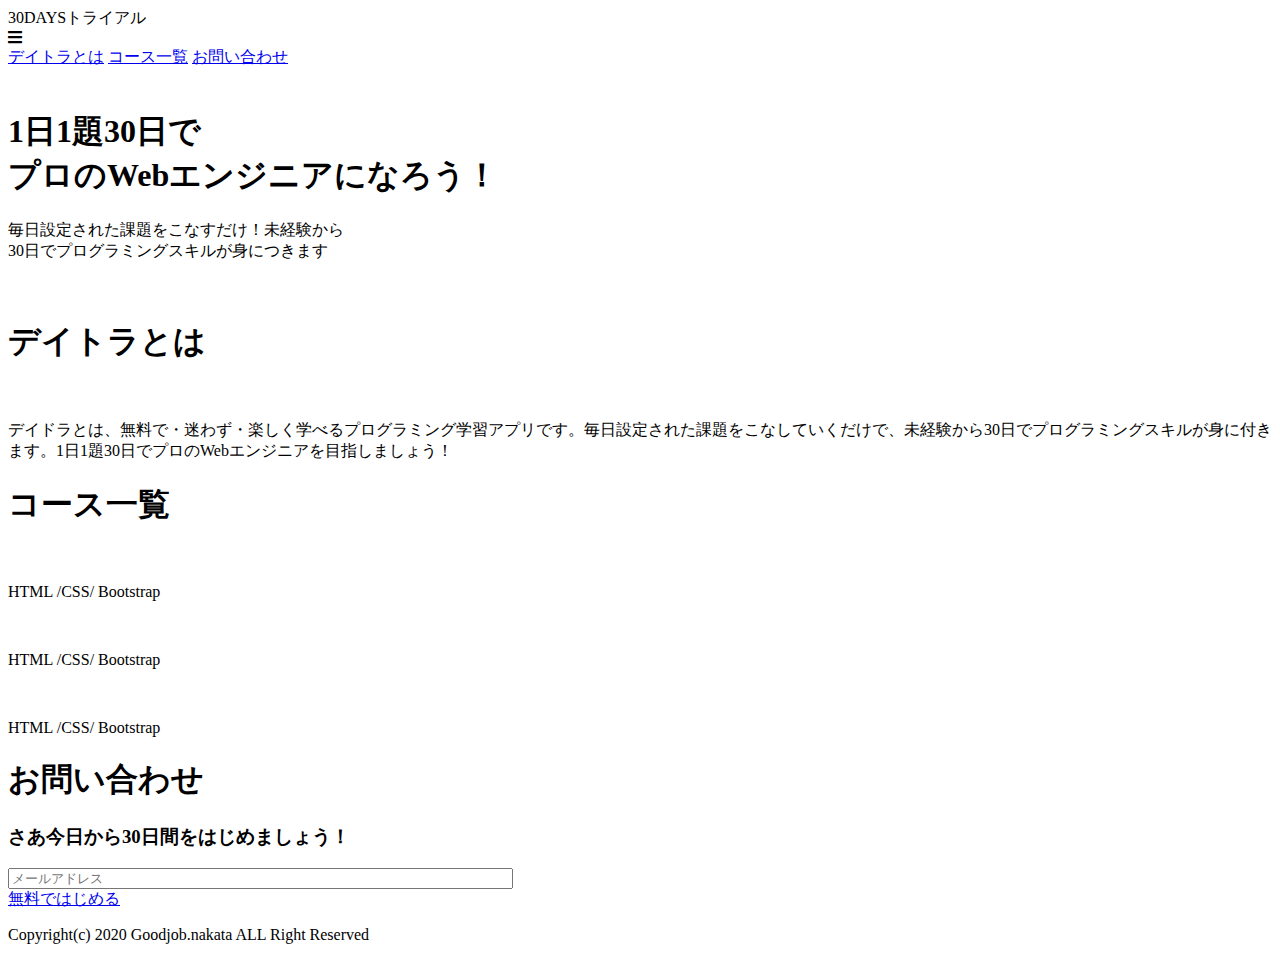
==== index.html @ cb40dfe1 "Create index.html" ====
<!doctype html>
<html>
<head>
<meta charset="utf-8">
<title>210120_Coding_Training</title>
<link href="css/style.css" rel="stylesheet" type="text/css">
<link href="css/reset.css" rel="stylesheet" type="text/css">
<link href="css/Responsive.css" rel="stylesheet" type="text/css">
<link href="https://use.fontawesome.com/releases/v5.6.1/css/all.css" rel="stylesheet">
</head>
	<header>
      <div class="container">
		<div class="header-left">
			<div class="logo">30DAYSトライアル</div>
		</div>
		<span class="i-bar"><i class="fas fa-bars"></i></span>
		<div class="header-right">
			<a href="#">デイトラとは</a>
			<a href="#">コース一覧</a>
			<a href="#">お問い合わせ</a>
		  
	  </div>
	  </div>
	</header>
	
	
	<div class="top-wrapper">
　　　　　<div class="container">
		  <h1>1日1題30日で<br>プロのWebエンジニアになろう！</h1>
		 <p>毎日設定された課題をこなすだけ！未経験から<br>30日でプログラミングスキルが身につきます</p>
　　　　　</div>	  
	</div>
	
	
	<div class="about-wrapper">
		<div class="container">
			<div class="heading">
			   <h1>デイトラとは</h1>
			</div>
             <div class="flex-container">
				 <div class="flex-item1">
					 <img src="img/about.png" alt="">
				 </div>
				 <div class="flex-item1">
					 <p>デイドラとは、無料で・迷わず・楽しく学べるプログラミング学習アプリです。毎日設定された課題をこなしていくだけで、未経験から30日でプログラミングスキルが身に付きます。1日1題30日でプロのWebエンジニアを目指しましょう！</p>
				 </div>
				 
			 </div>
	    </div>
	</div>
	
	
	<div class="course-wrapper">
	 <div class="container">
	   <div class="heading"><h1>コース一覧</h1></div>
	   <div class="flex-container2">
		
		<div class="flex-item2">
			<img src="img/web_first.png" alt="">
			<p>HTML /CSS/ Bootstrap</p>
		</div>
		 
		 <div class="flex-item2">
			<img src="img/web_second.png" alt="">
			<p>HTML /CSS/ Bootstrap</p>
		</div>
		 
		 <div class="flex-item2">
			<img src="img/web_third.png" alt="">
			<p>HTML /CSS/ Bootstrap</p>
		</div>
	  </div>
	 </div>
	</div>
	
	
	<div class="message-wrapper">
	  <div class="container">
		<div class="heading"><h1>お問い合わせ</h1></div>
		<div class="message-contents">
			<h3>さあ今日から30日間をはじめましょう！</h3>
			<div class="male-box">
				<input type="text" size="60" placeholder="メールアドレス">
			</div>
			<div class="message-btn">
				<a href="#">無料ではじめる</a>
			</div>
		</div>
		
	  </div>
	</div>
	
	<footer><p>Copyright(c) 2020 Goodjob.nakata ALL Right Reserved</p></footer>

<body>
</body>
</html>
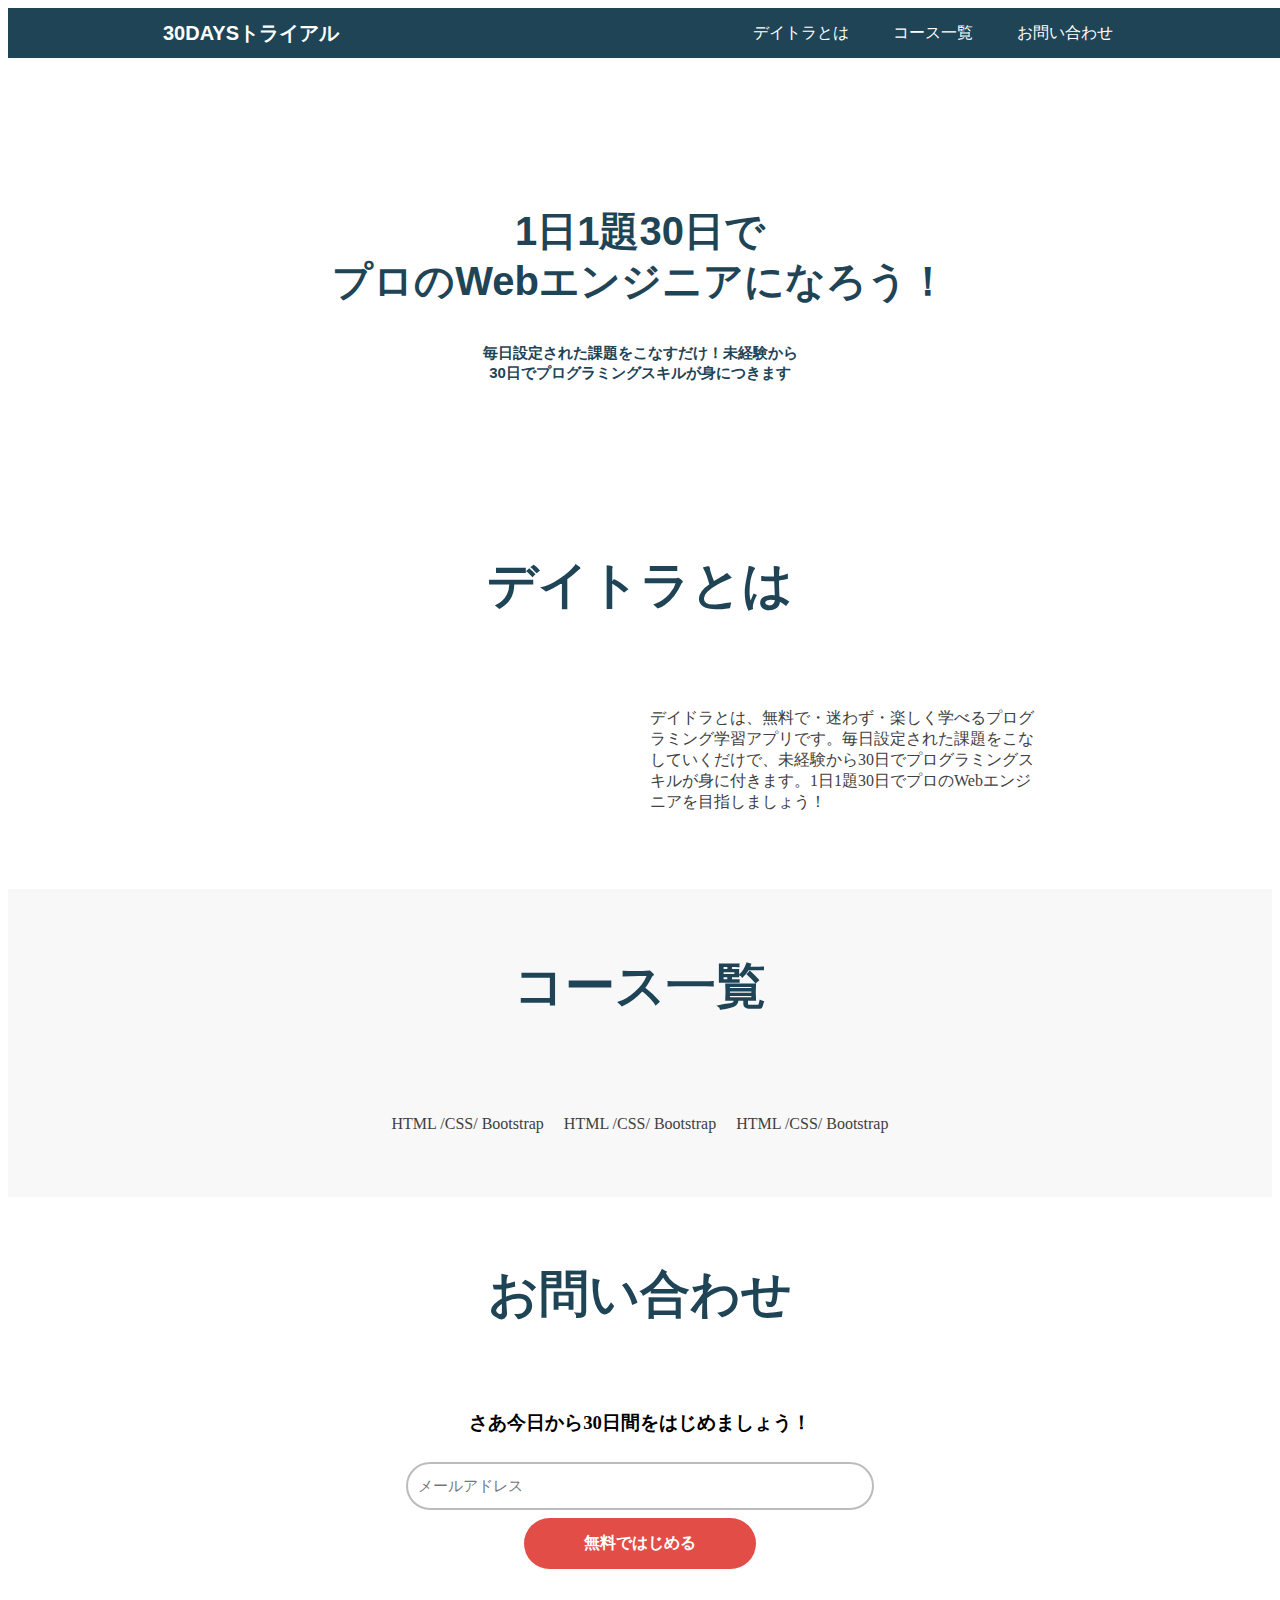
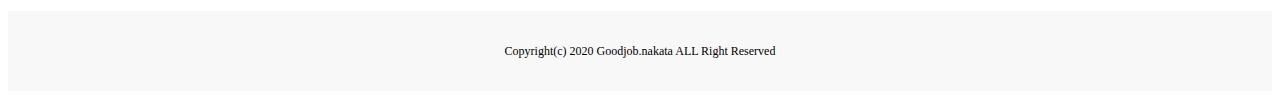
==== commit 1c8b2b04: "Update index.html" ====
--- a/index.html
+++ b/index.html
@@ -3,9 +3,9 @@
 <head>
 <meta charset="utf-8">
 <title>210120_Coding_Training</title>
-<link href="css/style.css" rel="stylesheet" type="text/css">
-<link href="css/reset.css" rel="stylesheet" type="text/css">
-<link href="css/Responsive.css" rel="stylesheet" type="text/css">
+<link href="style.css" rel="stylesheet" type="text/css">
+<link href="reset.css" rel="stylesheet" type="text/css">
+<link href="Responsive.css" rel="stylesheet" type="text/css">
 <link href="https://use.fontawesome.com/releases/v5.6.1/css/all.css" rel="stylesheet">
 </head>
 	<header>
--- a/style.css
+++ b/style.css
@@ -0,0 +1,199 @@
+@charset "utf-8";
+/* CSS Document */
+
+
+header {
+	background-color: #1F4456;
+	width: 100%;
+	height: 50px;
+	position: fixed;
+}
+
+.header-left {
+	padding-left: 100px;
+	line-height: 50px;
+}
+
+.i-bar {
+	float: right;
+	display: none;
+	font-size: 30px;
+	line-height: 50px;
+	padding:0px 20px;
+	color: white;
+}
+
+.logo {
+	font-family: sans-serif;
+	font-weight: bold;
+	font-size: 20px;
+	color: white;
+	float: left;
+	}
+
+.header-right {
+	float: right;
+	padding-right: 100px;
+	line-height: 50px;
+}
+
+.header-right a {
+	display: inline-block;
+	padding: 0px 20px;
+	text-decoration: none;
+	color: #fff;
+	font-weight: normal;
+}
+
+.header-right a:hover {
+	color: #B4D4E3;
+	background-color: #275267;
+}
+
+
+
+.top-wrapper{
+	height: 450px;
+	background-image: url("../img/main-vsual-nontitle.png");
+	background-size: cover;
+	text-align: center;
+}
+
+.container {
+  max-width: 1170px;
+  width: 100%;
+  margin: 0px auto;
+}
+
+
+.top-wrapper h1 {
+	font-family: sans-serif;
+	font-size: 40px;
+	font-weight: bold;
+	line-height: 50px;
+	color: #1F4456;
+	padding: 150px 0px 10px 0px;
+}
+
+.top-wrapper p {
+	font-family: sans-serif;
+	font-size: 15px;
+	font-weight: bold;
+	color: #1F4456;
+    line-height: 20px;	
+}
+
+.heading {
+	padding-bottom: 30px;
+	font-size: 25px;
+	font-weight: bold;
+	text-align: center;
+	color:#1F4456;
+}
+
+.about-wrapper {
+	background-color: white;
+	margin-top: 30px;
+	padding: 30px 0px 50px 0px;
+}
+
+.flex-container {
+	display: flex;
+	justify-content: center;
+	padding:0px 180px;
+}
+
+.flex-item1 {
+	margin: 10px;
+	width: 100%;
+	color: #404040;
+}
+
+.flex-item1 img {
+	width: 100%;
+}
+
+.flex-item1 p {
+	
+}
+
+.course-wrapper {
+	background-color: #F8F8F8;
+	padding: 30px 0px 50px 0px;
+}
+
+.flex-container2 {
+	display: flex;
+	justify-content: center;
+	padding:0px 50px;
+}
+
+.flex-item2 {
+	margin: 10px;
+	box-sizing: border-box;
+	color: #404040;
+}
+
+.flex-item2 img {
+	width: 100%;
+}
+
+.flex-item2 p {
+	margin: 4px 0px;
+}
+
+.message-wrapper {
+	background-color: white;
+	width: 100%;
+	padding:30px 0px;
+}
+
+.message-contents {
+	width: 40%;
+	margin: 0 auto;
+	text-align: center;
+}
+
+.male-box input {
+	font: 15px/24px sans-serif;
+	box-sizing: border-box;
+	width: 100%;
+	margin: 8px 0;
+	padding: 10px;
+	transition: 0.3s;
+	border: 2px solid #BCBCBC;
+	border-radius: 30px;
+}
+
+.male-box input:focus {
+    border: 2px solid #ff9900; 
+    z-index: 10;
+    outline: 0;
+}
+
+.message-btn a {
+	display: inline-block;
+	background-color: #E24D47;
+	padding: 15px 60px;
+	border-radius: 30px;
+	text-decoration: none;
+	color: white;
+	font-weight: bold;
+	border: none;
+}
+
+.message-btn a:hover {
+	background-color: #F07A75;
+}
+
+
+footer{
+	height: 80px;
+	background-color: #F8F8F8;
+}
+
+footer p {
+	font-size: 12px;
+	text-align: center;
+	line-height: 80px;
+}
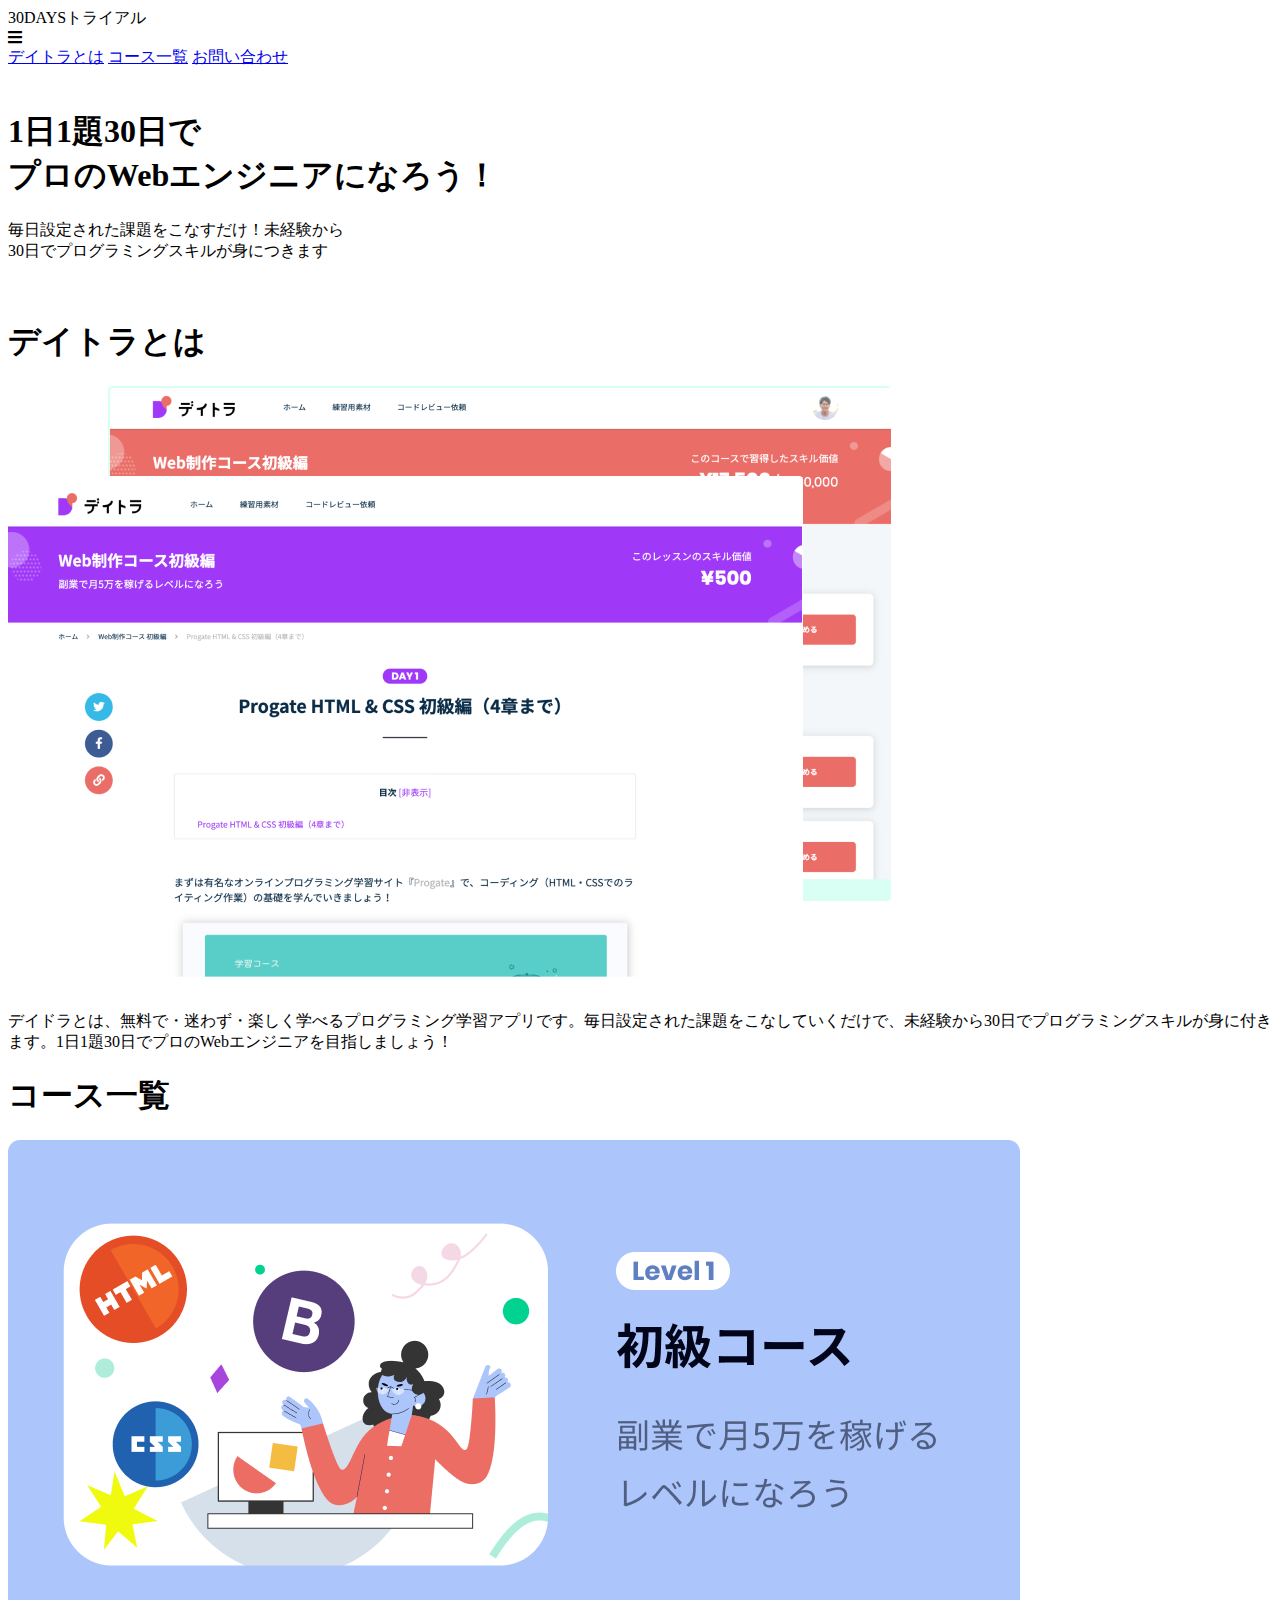
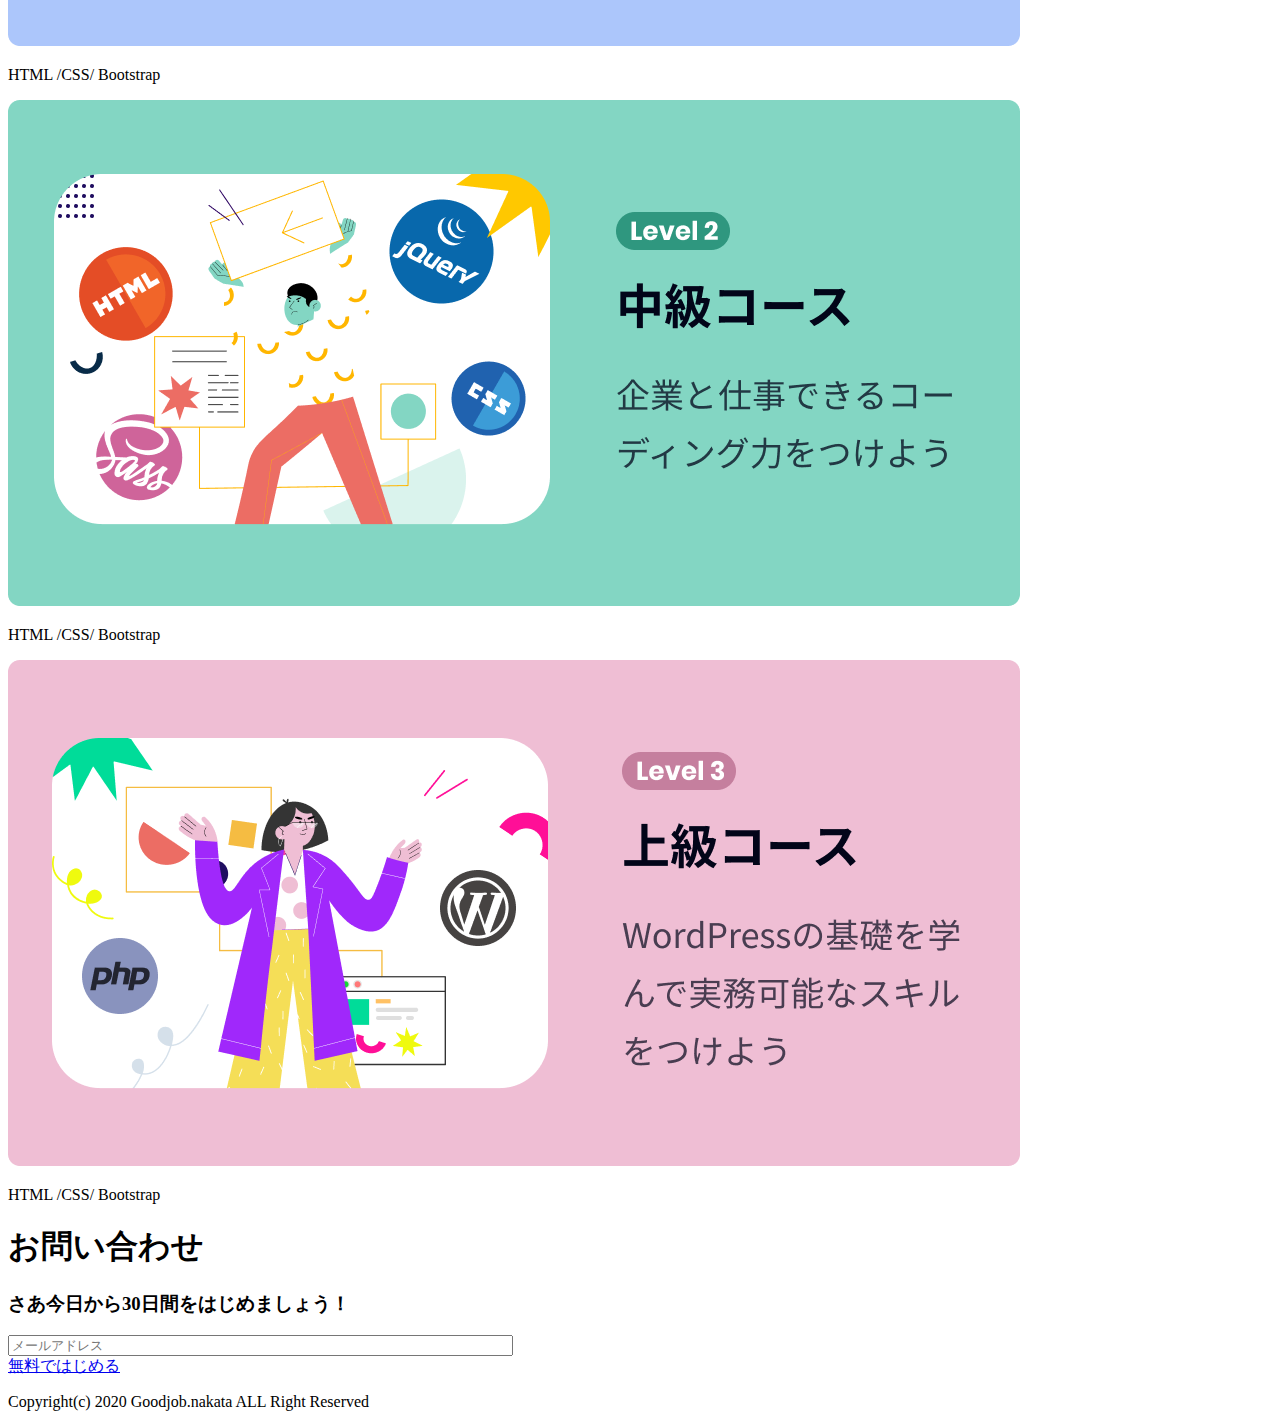
==== commit 31d1cc5d: "Rename 210120_coading_traning.html to index.html" ====
--- a/index.html
+++ b/index.html
@@ -1,97 +1,97 @@
-<!doctype html>
-<html>
-<head>
-<meta charset="utf-8">
-<title>210120_Coding_Training</title>
-<link href="style.css" rel="stylesheet" type="text/css">
-<link href="reset.css" rel="stylesheet" type="text/css">
-<link href="Responsive.css" rel="stylesheet" type="text/css">
-<link href="https://use.fontawesome.com/releases/v5.6.1/css/all.css" rel="stylesheet">
-</head>
-	<header>
-      <div class="container">
-		<div class="header-left">
-			<div class="logo">30DAYSトライアル</div>
-		</div>
-		<span class="i-bar"><i class="fas fa-bars"></i></span>
-		<div class="header-right">
-			<a href="#">デイトラとは</a>
-			<a href="#">コース一覧</a>
-			<a href="#">お問い合わせ</a>
-		  
-	  </div>
-	  </div>
-	</header>
-	
-	
-	<div class="top-wrapper">
-　　　　　<div class="container">
-		  <h1>1日1題30日で<br>プロのWebエンジニアになろう！</h1>
-		 <p>毎日設定された課題をこなすだけ！未経験から<br>30日でプログラミングスキルが身につきます</p>
-　　　　　</div>	  
-	</div>
-	
-	
-	<div class="about-wrapper">
-		<div class="container">
-			<div class="heading">
-			   <h1>デイトラとは</h1>
-			</div>
-             <div class="flex-container">
-				 <div class="flex-item1">
-					 <img src="img/about.png" alt="">
-				 </div>
-				 <div class="flex-item1">
-					 <p>デイドラとは、無料で・迷わず・楽しく学べるプログラミング学習アプリです。毎日設定された課題をこなしていくだけで、未経験から30日でプログラミングスキルが身に付きます。1日1題30日でプロのWebエンジニアを目指しましょう！</p>
-				 </div>
-				 
-			 </div>
-	    </div>
-	</div>
-	
-	
-	<div class="course-wrapper">
-	 <div class="container">
-	   <div class="heading"><h1>コース一覧</h1></div>
-	   <div class="flex-container2">
-		
-		<div class="flex-item2">
-			<img src="img/web_first.png" alt="">
-			<p>HTML /CSS/ Bootstrap</p>
-		</div>
-		 
-		 <div class="flex-item2">
-			<img src="img/web_second.png" alt="">
-			<p>HTML /CSS/ Bootstrap</p>
-		</div>
-		 
-		 <div class="flex-item2">
-			<img src="img/web_third.png" alt="">
-			<p>HTML /CSS/ Bootstrap</p>
-		</div>
-	  </div>
-	 </div>
-	</div>
-	
-	
-	<div class="message-wrapper">
-	  <div class="container">
-		<div class="heading"><h1>お問い合わせ</h1></div>
-		<div class="message-contents">
-			<h3>さあ今日から30日間をはじめましょう！</h3>
-			<div class="male-box">
-				<input type="text" size="60" placeholder="メールアドレス">
-			</div>
-			<div class="message-btn">
-				<a href="#">無料ではじめる</a>
-			</div>
-		</div>
-		
-	  </div>
-	</div>
-	
-	<footer><p>Copyright(c) 2020 Goodjob.nakata ALL Right Reserved</p></footer>
-
-<body>
-</body>
-</html>
+<!doctype html>
+<html>
+<head>
+<meta charset="utf-8">
+<title>210120_Coding_Training</title>
+<link href="https://satori8901.github.io/satori8901.github.io/css/style.css" rel="stylesheet" type="text/css">
+<link href="https://satori8901.github.io/satori8901.github.io/css/reset.css" rel="stylesheet" type="text/css">
+<link href="https://satori8901.github.io/satori8901.github.io/css/Responsive.css" rel="stylesheet" type="text/css">
+<link href="https://use.fontawesome.com/releases/v5.6.1/css/all.css" rel="stylesheet">
+</head>
+	<header>
+      <div class="container">
+		<div class="header-left">
+			<div class="logo">30DAYSトライアル</div>
+		</div>
+		<span class="i-bar"><i class="fas fa-bars"></i></span>
+		<div class="header-right">
+			<a href="#">デイトラとは</a>
+			<a href="#">コース一覧</a>
+			<a href="#">お問い合わせ</a>
+		  
+	  </div>
+	  </div>
+	</header>
+	
+	
+	<div class="top-wrapper">
+　　　　　<div class="container">
+		  <h1>1日1題30日で<br>プロのWebエンジニアになろう！</h1>
+		 <p>毎日設定された課題をこなすだけ！未経験から<br>30日でプログラミングスキルが身につきます</p>
+　　　　　</div>	  
+	</div>
+	
+	
+	<div class="about-wrapper">
+		<div class="container">
+			<div class="heading">
+			   <h1>デイトラとは</h1>
+			</div>
+             <div class="flex-container">
+				 <div class="flex-item1">
+					 <img src="img/about.png" alt="">
+				 </div>
+				 <div class="flex-item1">
+					 <p>デイドラとは、無料で・迷わず・楽しく学べるプログラミング学習アプリです。毎日設定された課題をこなしていくだけで、未経験から30日でプログラミングスキルが身に付きます。1日1題30日でプロのWebエンジニアを目指しましょう！</p>
+				 </div>
+				 
+			 </div>
+	    </div>
+	</div>
+	
+	
+	<div class="course-wrapper">
+	 <div class="container">
+	   <div class="heading"><h1>コース一覧</h1></div>
+	   <div class="flex-container2">
+		
+		<div class="flex-item2">
+			<img src="img/web_first.png" alt="">
+			<p>HTML /CSS/ Bootstrap</p>
+		</div>
+		 
+		 <div class="flex-item2">
+			<img src="img/web_second.png" alt="">
+			<p>HTML /CSS/ Bootstrap</p>
+		</div>
+		 
+		 <div class="flex-item2">
+			<img src="img/web_third.png" alt="">
+			<p>HTML /CSS/ Bootstrap</p>
+		</div>
+	  </div>
+	 </div>
+	</div>
+	
+	
+	<div class="message-wrapper">
+	  <div class="container">
+		<div class="heading"><h1>お問い合わせ</h1></div>
+		<div class="message-contents">
+			<h3>さあ今日から30日間をはじめましょう！</h3>
+			<div class="male-box">
+				<input type="text" size="60" placeholder="メールアドレス">
+			</div>
+			<div class="message-btn">
+				<a href="#">無料ではじめる</a>
+			</div>
+		</div>
+		
+	  </div>
+	</div>
+	
+	<footer><p>Copyright(c) 2020 Goodjob.nakata ALL Right Reserved</p></footer>
+
+<body>
+</body>
+</html>
